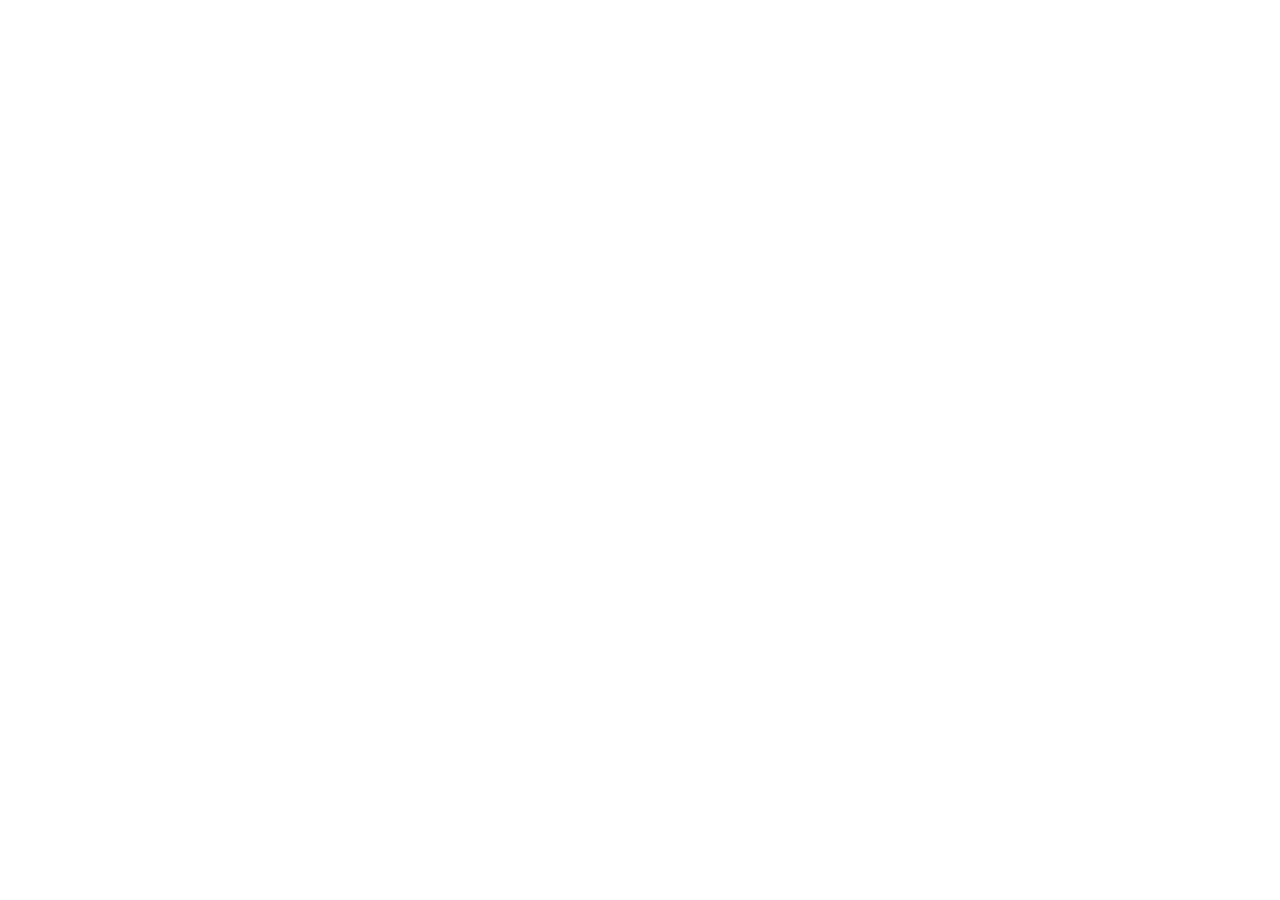
==== about.html @ 8d8a0782 "creation du depot,aborescence des fichiers et structure HTML de base" ====
<!DOCTYPE html>
<html lang="fr">
<head> 
<meta charset="UTF-8"> 
<meta name="viewport" content="width=device-width, initial-scale=1.0"> 
<title>AfriTalent — A propos</title> 
<!-- Bootstrap 5 via CDN : feuille de style --> 
<link 
href="https://cdn.jsdelivr.net/npm/bootstrap@5.3.0/dist/css/bootstrap.min.css" 
rel="stylesheet"> 
<!-- Votre feuille de style personnelle --> 
<link rel="stylesheet" href="css/style.css">
</head>
<body> 
<!-- Le contenu de la page sera ajoute ici --> 
<!-- Bootstrap 5 via CDN : script JavaScript --> 
<script 
src="https://cdn.jsdelivr.net/npm/bootstrap@5.3.0/dist/js/bootstrap.bundle.min.js"
></script> 
<!-- Votre script JavaScript --> 
<script src="js/main.js"></script>
</body>
</html>
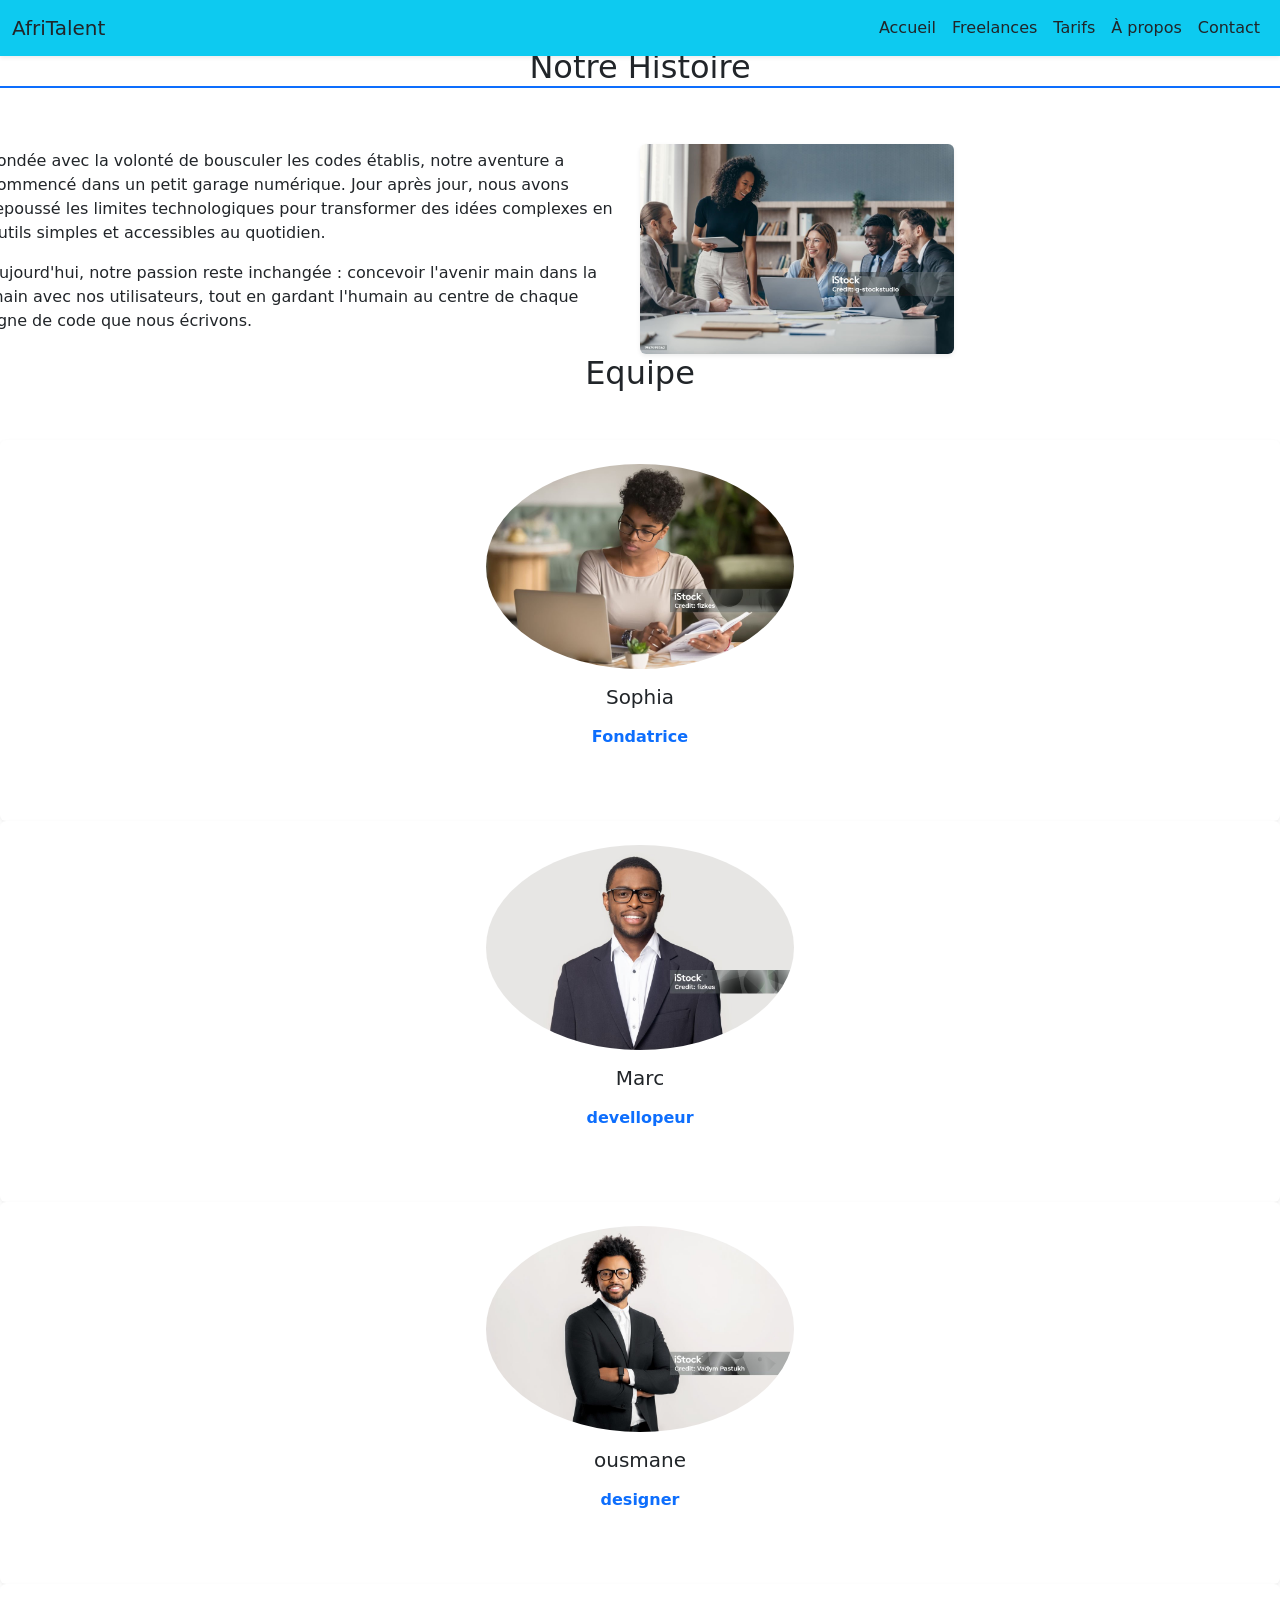
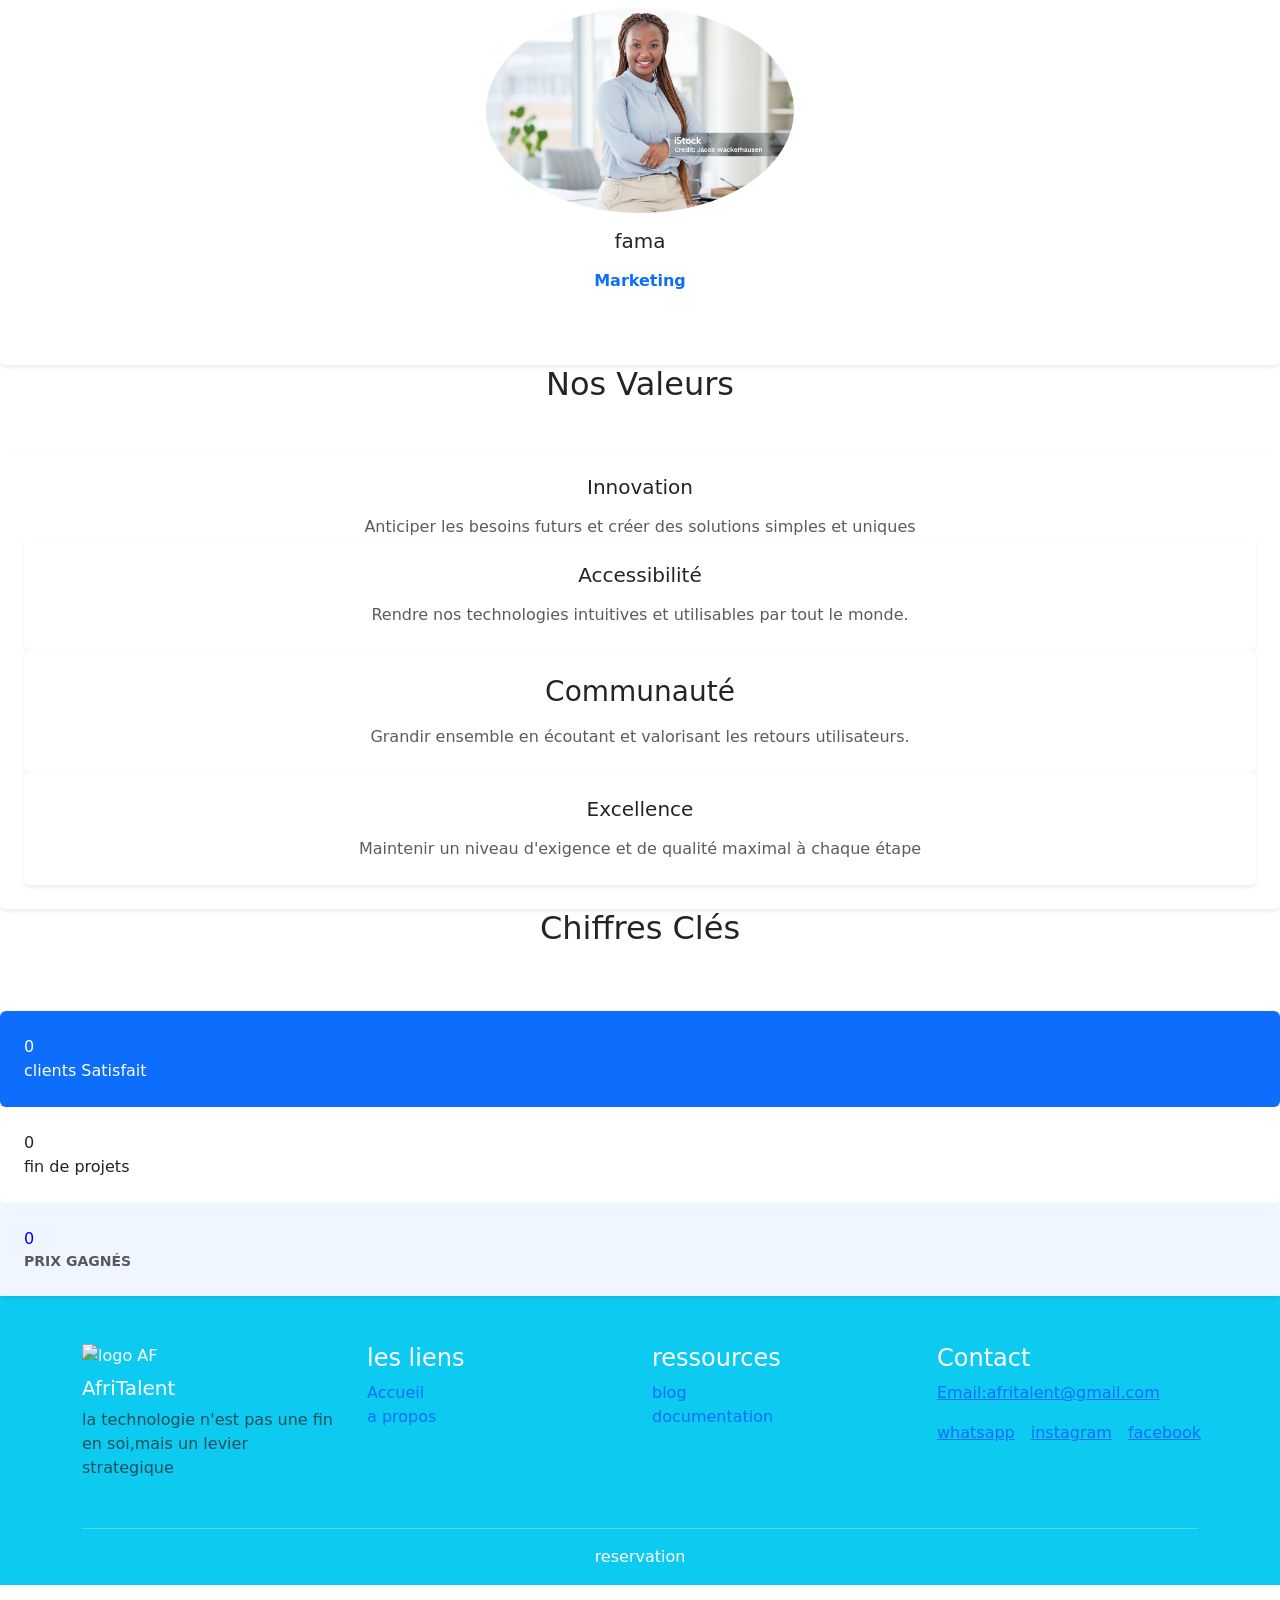
==== commit 2ddf2eff: "HTML : structure complète des 5 pages avec sections et contenu" ====
--- a/about.html
+++ b/about.html
@@ -19,5 +19,177 @@
 ></script> 
 <!-- Votre script JavaScript --> 
 <script src="js/main.js"></script>
+<link rel="stylesheet" 
+   href="https://cdn.jsdelivr.net/npm/bootstrap-icons@1.11.3/font/bootstrap-icons.min.css">
+   <link rel="stylesheet" href="https://cloudflare.com">
+
+<nav class="navbar navbar-expand-lg navbar-dark bg-info fixed-top shadow-sm">
+  <div class="container-fluid">
+    <a class="navbar-brand text-dark" href="#">AfriTalent</a>
+    <button class="navbar-toggler" type="button" data-bs-toggle="collapse" data-bs-target="#navbarText" aria-controls="navbarText" aria-expanded="false" aria-label="Toggle navigation">
+      <span class="navbar-toggler-icon"></span>
+    </button>
+    <div class="collapse navbar-collapse" id="navbarMenu">
+      <ul class="navbar-nav ms-auto mb-2 mb-lg-0">
+        <li class="nav-item">
+          <a class="nav-link text-dark" href="index.html">Accueil</a>
+        </li>
+        <li class="nav-item">
+          <a class="nav-link text-dark" href="freelances.html">Freelances</a>
+        </li>
+        <li class="nav-item">
+          <a class="nav-link text-dark" href="tarifs.html">Tarifs</a>
+        </li>
+        <li class="nav-item">
+          <a class="nav-link text-dark" href="about.html">À propos</a>
+        </li>
+        </li>
+        <li class="nav-item">
+          <a class="nav-link text-dark" href="contact.html">Contact</a>
+        </li>
+      </ul>
+    </div>
+  </div>
+</nav>
+
+
+
+<section class="Histoire pt-5 row align-items-center g-5">
+        <h2 class="section-title text-center border-primary border-bottom border-2 ms-auto">Notre Histoire</h2>
+        <div class="history-container row align-items-center g-4">
+            <div class="history-text col-md-6">
+                <p>Fondée avec la volonté de bousculer les codes établis, notre aventure a commencé dans un petit garage numérique. Jour après jour, nous avons repoussé les limites technologiques pour transformer des idées complexes en outils simples et accessibles au quotidien.</p>
+                <p>Aujourd'hui, notre passion reste inchangée : concevoir l'avenir main dans la main avec nos utilisateurs, tout en gardant l'humain au centre de chaque ligne de code que nous écrivons.</p>
+            </div >
+            <div class="col-md-6"><img class=" rounded shadow-sm w-50 " src="image/reuinion.jpg"  alt="Réunion de l'équipe"></div>
+        </div>
+    </section>
+    <section id="equipe">
+        <h2 class="titre text-center mb-5">Equipe</h2>
+        <div class="team-grid">
+            <div class="card h-100 text-center border-0 shadow-sm p-4">
+                <img src="image/sophie.jpg" class="rounded-circle mx-auto mb-3 w-25" alt="">
+                <h3 class="h5 card-title mb-3">Sophia</h3>
+                <p class="text-primary fw-bold mb-5">Fondatrice</p>
+                <div class="team-socials d-flex justify-content-center gap-3">
+                    <a href="#" aria-label="LinkedIn"><i class="fab fa-linkedin"></i></a>
+                    <a href="#" aria-label="Twitter"><i class="fab fa-twitter"></i></a>
+                </div>
+            </div>
+        </div>
+        <div class="card h-100 text-center border-0 shadow-sm p-4">
+            <div class="team-card">
+                <img src="image/marc.jpg" class="rounded-circle mx-auto mb-3 w-25" alt="">
+                <h3 class="h5 card-title mb-3">Marc</h3>
+                <p class="text-primary fw-bold mb-5">devellopeur</p>
+                <div class="team-socials">
+                    <a href="#" aria-label="LinkedIn"><i class="fab fa-linkedin"></i></a>
+                    <a href="#" aria-label="dribbble"><i class="fab fa-dribbble"></i></a>
+                </div>
+            </div>
+        </div>
+        <div class="card h-100 text-center border-0 shadow-sm p-4">
+            <div class="team-card">
+                <img src="image/ousmane.jpg" class="rounded-circle mx-auto mb-3 w-25" alt="">
+                <h3 class="h5 card-title mb-3">ousmane</h3>
+                <p class="text-primary fw-bold mb-5">designer</p>
+                <div class="team-socials">
+                    <a href="#" aria-label="LinkedIn"><i class="fab fa-linkedin"></i></a>
+                    <a href="#" aria-label="Twitter"><i class="fab fa-twitter"></i></a>
+                </div>
+            </div>
+        </div>
+        <div class="card h-100 text-center border-0 shadow-sm p-4">
+            <div class="team-card">
+                <img src="image/fama.jpg" class="rounded-circle mx-auto mb-3 w-25" alt="">
+                <h3 class="h5 card-title mb-3">fama</h3>
+                <p class="text-primary fw-bold mb-5">Marketing</p>
+                <div class="team-socials">
+                    <a href="#" aria-label="LinkedIn"><i class="fab fa-linkedin"></i></a>
+                    <a href="#" aria-label="Twitter"><i class="fab fa-twitter"></i></a>
+                </div>
+            </div>
+        </div>
+    </section>
+    <section id="valeur">
+        <h2 class="tille text-center mb-5">Nos Valeurs</h2>
+        <div class="card h-100 text-center border-0 shadow-sm p-4">
+            <div class="value-card">
+                <div class="value-icon"><i class="fas fa-lightbulb"></i></div>
+                <h3 class="h5 card-title mb-3">Innovation</h3>
+                <p class="card-text text-muted">Anticiper les besoins futurs et créer des solutions simples et uniques</p>
+            </div>
+            <div class="card h-100 text-center border-0 shadow-sm p-4">
+                <div class="value-icon"><i class="fas fa-universal-access"></i></div>
+                <h3 class="h5 card-title mb-3">Accessibilité</h3>
+                <p class="card-text text-muted">Rendre nos technologies intuitives et utilisables par tout le monde.</p>
+            </div>
+             <div class="card h-100 text-center border-0 shadow-sm p-4">
+                <div class="value-icon"><i class="fas fa-users"></i></div>
+                <h3 class="class card-title mb-3">Communauté</h3>
+                <p class="card-text text-muted">Grandir ensemble en écoutant et valorisant les retours utilisateurs.</p>
+            </div>
+            <div class="card h-100 text-center border-0 shadow-sm p-4">
+                <div class="value-icon"><i class="fas fa-star"></i></div>
+                <h3 class="h5 card-title mb-3">Excellence</h3>
+                <p class="card-text text-muted">Maintenir un niveau d'exigence et de qualité maximal à chaque étape</p>
+            </div>
+        </div>
+    </section>
+    <section id="chiffre">
+        <h2 class="text-center mb-5 position-relative pb-3 ;">Chiffres Clés</h2>
+        <div class="bento-grid">
+            <div class="bento-item large card border-0 bg-primary text-white p-4 d-flex flex-column justify-content-center shadow-sm">
+                <div class="counter-number" data-target="98">0</div>
+                <div class="counter-label">clients Satisfait</div>
+            </div>
+            <div div class="bento-item card border-0 bg-white p-4 d-flex flex-column justify-content-center shadow-sm">
+                <div class="counter-number" data-target="150">0</div>
+                <div class="counter-label">fin de projets</div>
+            </div>
+            <div class="bento-item tall card border-0 p-4 d-flex flex-column justify-content-center shadow-sm" style="background-color: #eff6ff;">
+                <div class="counter-number" data-target="10" style="color: blue;">0</div>
+                <div class="text-uppercase fw-semibold text-muted tracking-wider small">Prix Gagnés</div>
+        </div>
+    </section>
+        <footer class="bg-info text-white pt-5 pb-3 shadow-lg">
+      <div class="container">
+        <div class="row">
+          <div class="col-md-3 mb-3">
+            <img src="" alt="logo AF" class="mb-2">
+            <h5>AfriTalent</h5>
+            <p class="text-muted text-white">la technologie n'est pas une fin en soi,mais un levier strategique</p>
+          </div>
+          <div class="col-md-3 mb-3">
+            <h4>les liens</h4>
+            <ul class="list-unstyled">
+              <li><a href="" class="text-decoration-none">Accueil</a></li>
+              <li><a href="" class="text-decoration-none">a propos</a></li>
+            </ul>
+          </div>
+          <div class="col-md-3 mb-3">
+            <h4>ressources</h4>
+            <ul class="list-unstyled">
+              <li><a href="" class="text-decoration-none">blog</a></li>
+              <li><a href="" class="text-decoration-none">documentation</a></li>
+            </ul>
+          </div>
+          <div class="col-md-3 mb-3">
+            <h4>Contact</h4>
+            <p class="text-muted text-white"><a href="">Email:afritalent@gmail.com</a></p>
+            <div class="d-flex gap-3">
+              <a href=""><i class="text-white"></i>whatsapp</a>
+              <a href=""><i class="text-white"></i>instagram</a>
+              <a href=""><i class="text-white"></i>facebook</a>
+            </div>
+          </div>
+        </div>
+        <hr>
+        <div class="text-center">
+          <p class="mb-0"><span id="year"></span>reservation</p>
+        </div>
+      </div>
+    </footer>
+    </section>
 </body>
 </html>
--- a/css/style.css
+++ b/css/style.css
@@ -0,0 +1,10 @@
+/* style contact */
+.error-message {
+            font-size: 0.875em;
+            color: #dc3545;
+            display: none;
+            margin-top: 0.25rem;
+        }
+        .is-invalid ~ .error-message {
+            display: block;
+        }
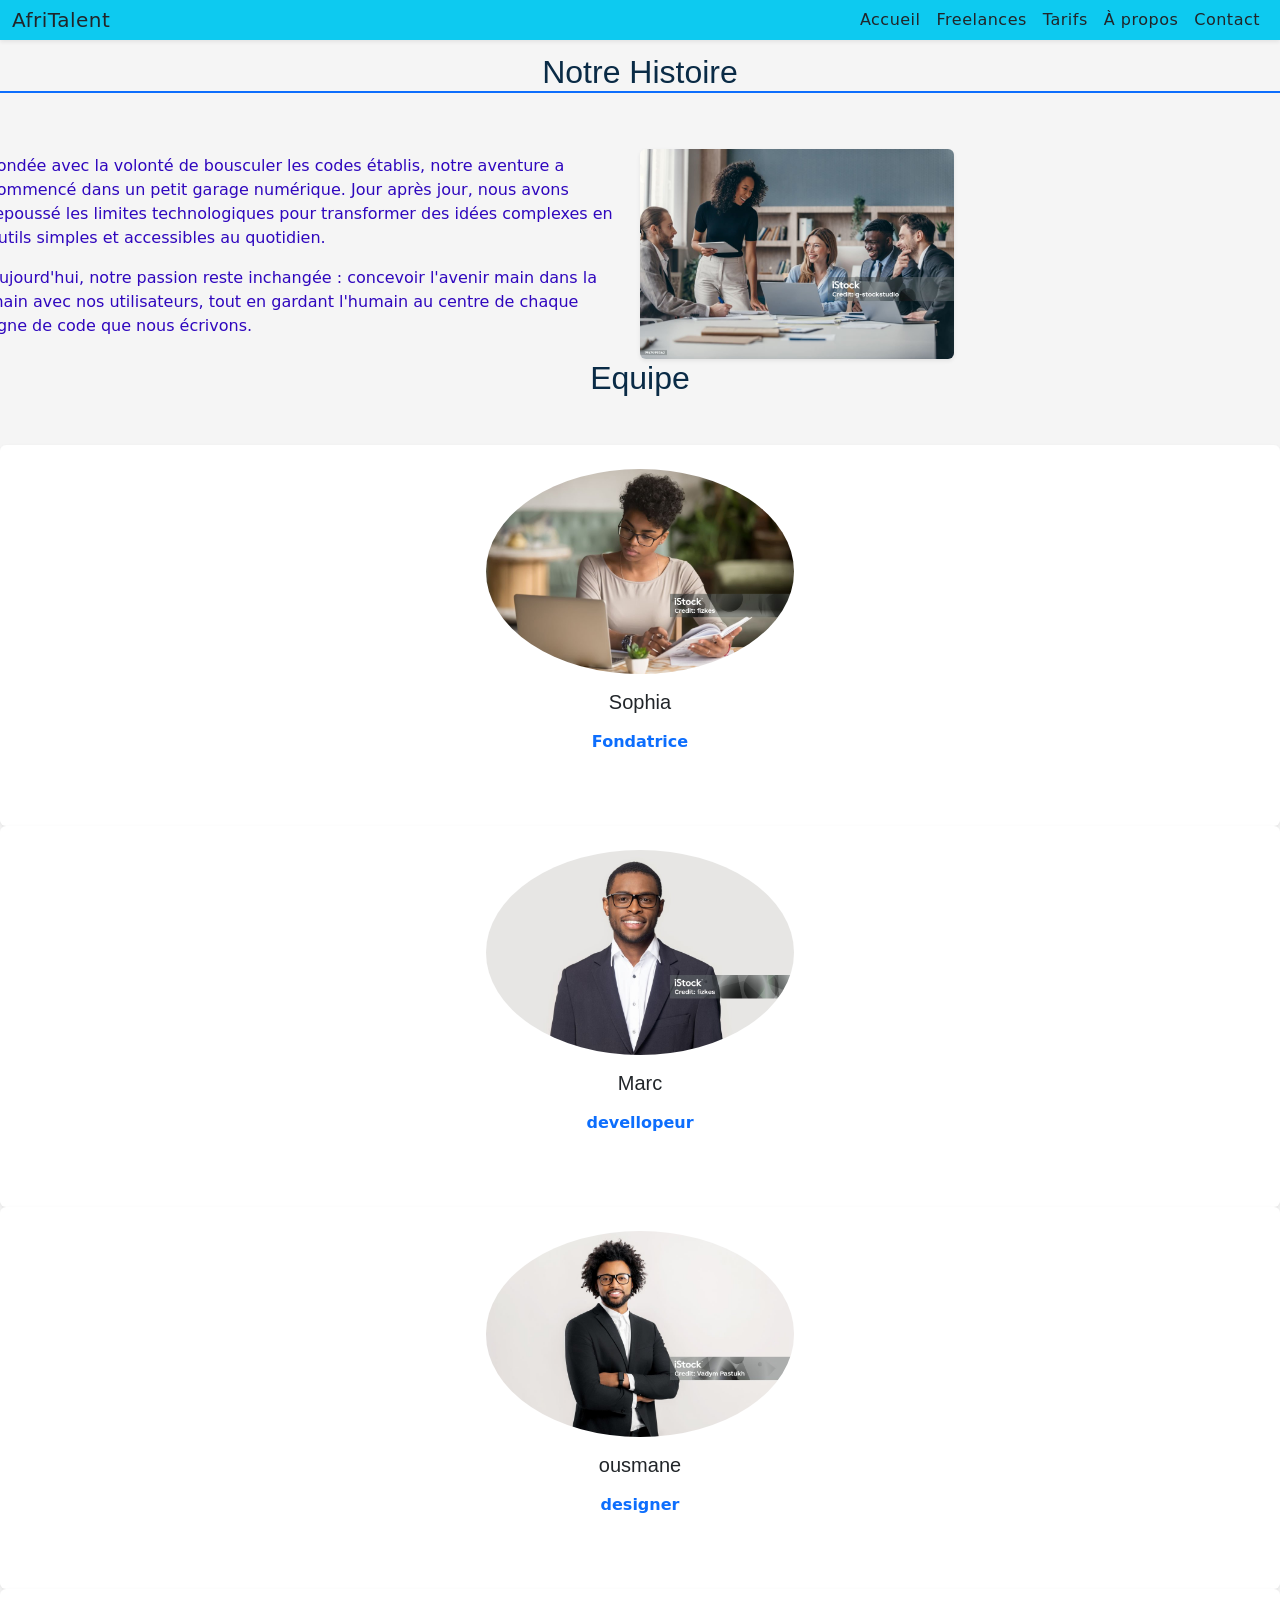
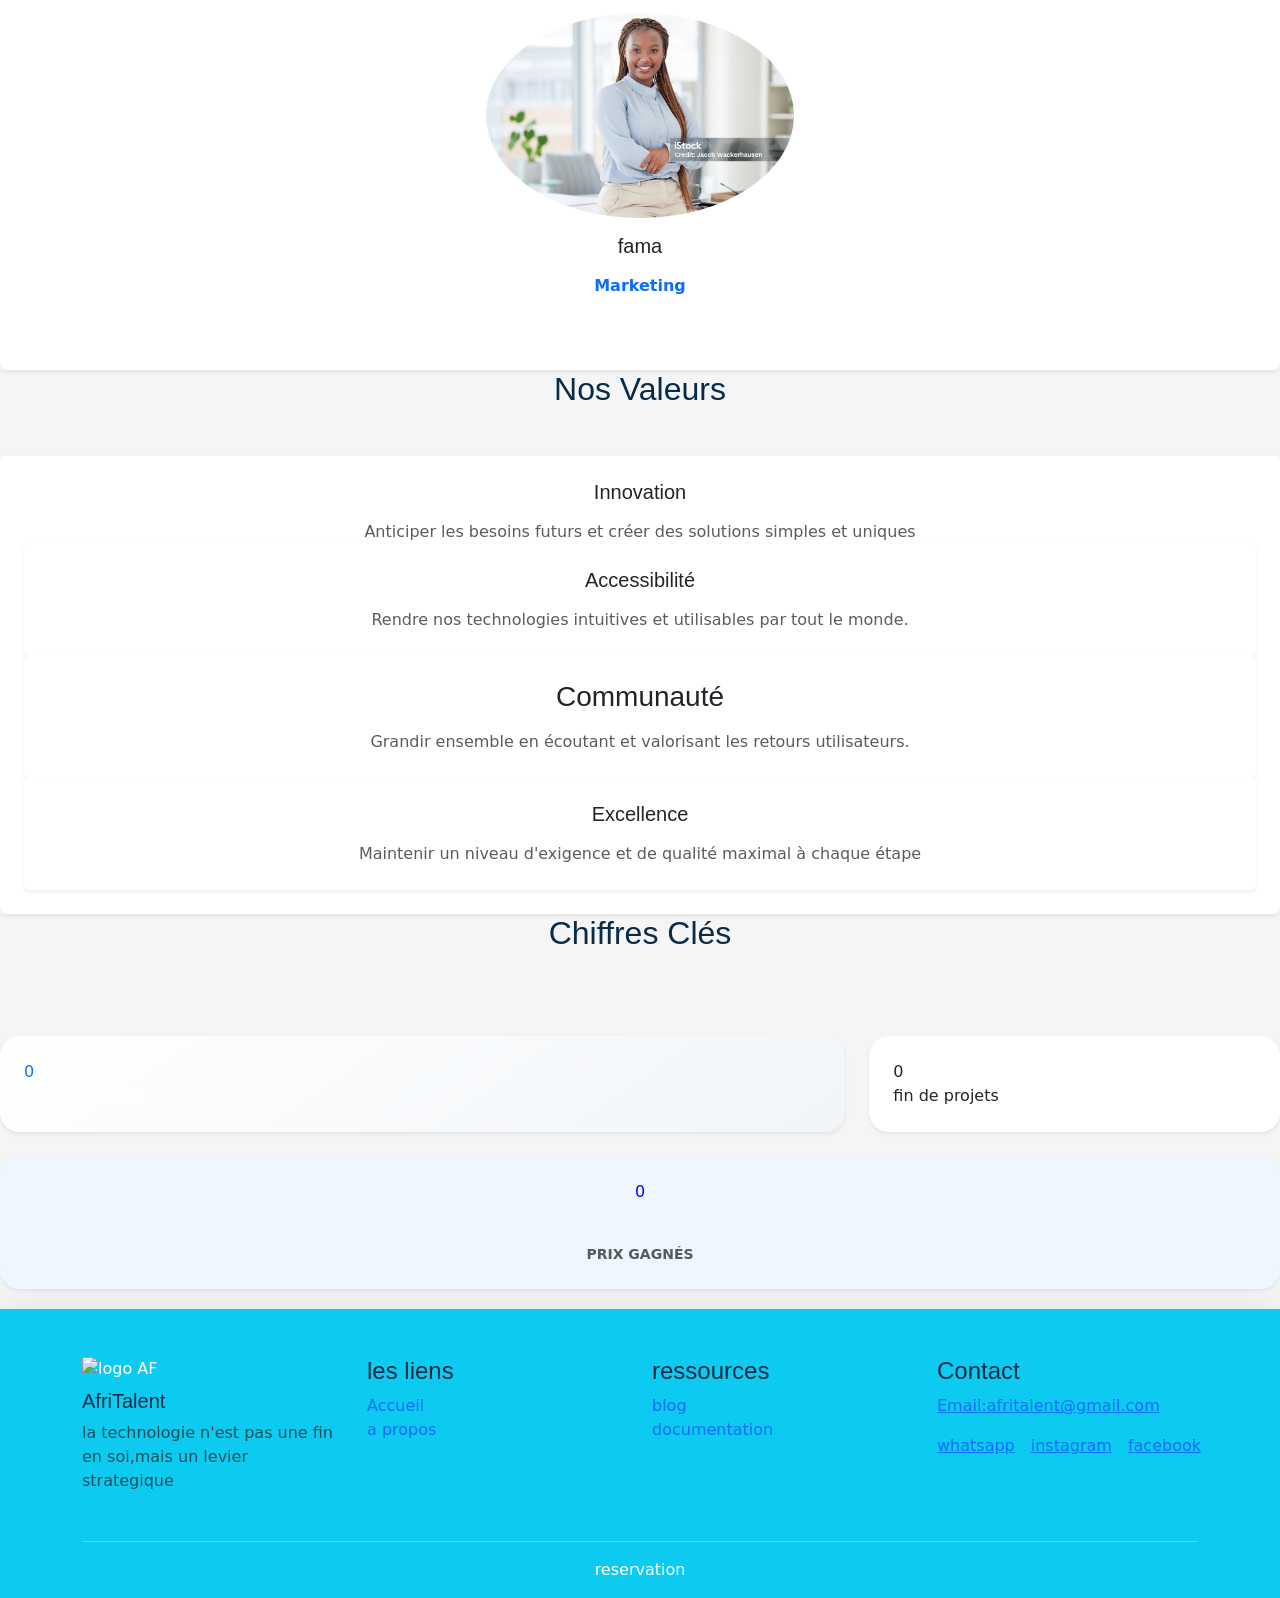
==== commit 5b211e98: "JS : dark mode avec localStorage, navbar dynamique au scroll" ====
--- a/about.html
+++ b/about.html
@@ -137,10 +137,10 @@
         </div>
     </section>
     <section id="chiffre">
-        <h2 class="text-center mb-5 position-relative pb-3 ;">Chiffres Clés</h2>
+        <h2 class="text-center mb-5 position-relative pb-3 ">Chiffres Clés</h2>
         <div class="bento-grid">
             <div class="bento-item large card border-0 bg-primary text-white p-4 d-flex flex-column justify-content-center shadow-sm">
-                <div class="counter-number" data-target="98">0</div>
+                <div class="counter-number text-primary" data-target="98">0</div>
                 <div class="counter-label">clients Satisfait</div>
             </div>
             <div div class="bento-item card border-0 bg-white p-4 d-flex flex-column justify-content-center shadow-sm">
--- a/css/style.css
+++ b/css/style.css
@@ -1,10 +1,298 @@
-/* style contact */
-.error-message {
-            font-size: 0.875em;
-            color: #dc3545;
-            display: none;
-            margin-top: 0.25rem;
+
+*{
+    box-sizing: border-box;
+    padding: 0;
+    margin: 0;
+    
+}
+html,body {
+    height: 100;
+    background-color: whitesmoke;
+    font-family: 'Courier New', Courier, monospace;
+    color: rgb(47, 7, 190);
+    overflow-x: hidden;
+    
+}
+h1,h2,h3,h4,h5,h6{
+    font-family: 'Gill Sans', 'Gill Sans MT', Calibri, 'Trebuchet MS', sans-serif;
+    color: rgb(10, 43, 70);
+}
+.navbar{
+    background-color: white;
+    padding: 0;
+    transition: all 0.3s ease;
+letter-spacing: 0.5px;
+}
+:root{
+    --brand-primary: #0ea5e9;
+    --brand-secondary: #0f172a;
+    --brand-light: #f8fafc;
+    --brand-success: #10b981;
+    --brand-danger: #ef4444;
+    --font-headings: 'Poppins', sans-serif;
+    --font-body: 'Inter', sans-serif;
+    --space-sm:0.5rem;
+    --space-md:1rem;
+    --space-lg:2rem;
+    --border-radius: 8px;
+    --transition-smooth: all 0.3s ease-in-out ;
+    
+}
+html{
+    scroll-behavior: smooth;
+}
+@media (max-width: 768px) {
+            .navbar-menu {
+                gap: var(--space-md);
+            }
         }
-        .is-invalid ~ .error-message {
-            display: block;
-        }+body{
+    padding-top: 5px;
+    font-family: system-ui, -apple-system, sans-serif;
+    color: #21259;
+    ovrerflow-x: hidden;
+}
+h1,h2,h3{
+    font font-weight: 300;
+    letter-spacing: =0.1em
+}
+.bi-star-fill{
+    color: #ffc107;
+}
+.hero{
+    padding: 80px 0;
+    
+}
+
+.hero {
+  background: linear-gradient(135deg, #ffffff 60%, #1b1e20 100%);
+  overflow: hidden;
+  padding: 100px 0; 
+}
+
+.hero-title {
+  font-size: clamp(2.8rem, 6.5vw, 5rem); 
+  font-weight: 900;
+  line-height: 1.05;
+  letter-spacing: -0.03em;
+  margin-bottom: 25px;
+  background: linear-gradient(45deg, #0f172a, #0dcaf0);
+  -webkit-background-clip: text;
+  -webkit-text-fill-color: transparent;
+}
+.hero-subtitle {
+  font-size: clamp(1.3rem, 2.5vw, 1.8rem);
+  font-weight: 500;
+  color: #475569; 
+  line-height: 1.6;
+  margin-bottom: 35px;
+}
+
+.hero-buttons .btn {
+  padding: 15px 35px ;
+  font-size: 1.15rem ;
+  border-radius: 12px;
+}
+
+@media (min-width: 992px) {
+  .hero-container {
+    display: flex;
+    align-items: center;
+    justify-content: space-between;
+    gap: 60px;
+    text-align: left;
+  }
+
+  .hero-content {
+    flex: 1.1; 
+  }
+
+  .hero-image-container {
+    flex: 0.9;
+    display: flex;
+    justify-content: flex-end;
+  }
+
+  .hero-img {
+    border-radius: 32px;
+    box-shadow: 0 25px 50px rgba(0, 0, 0, 0.15);
+    transform: rotate(3deg) translateY(-10px);
+    transition: transform 0.4s cubic-bezier(0.165, 0.84, 0.44, 1);
+    width: 100% ; 
+    max-height: 600px; 
+    object-fit: cover;
+  }
+
+  .hero-img:hover {
+    transform: rotate(0deg) scale(1.04); 
+  }
+}
+@media (max-width: 991px) {
+  .hero-container {
+    text-align: center;
+  }
+  .hero-buttons {
+    justify-content: center;
+    flex-direction: column; 
+  }
+  .hero-img {
+    margin-top: 50px;
+    border-radius: 20px;
+    box-shadow: 0 15px 30px rgba(0, 0, 0, 0.1);
+    width: 100%; 
+  }
+}
+
+.hero h1{
+    font-size: larger;
+    background: #87a1dc;
+}
+.bento-grid{
+    display: grid;
+    grid-template-columns: 1fr;
+    gap: 24px;
+    padding: 20px 0;
+}
+.bento-item {;
+  border-radius: 20px;
+  padding: 40px 30px;
+  display: flex;
+  flex-column: column;
+  justify-content: space-between;
+  transition: transform 0.3s ease, box-shadow 0.3s ease;
+}
+.bento-item:hover {
+  transform: translateY(-5px);
+  box-shadow: 0 20px 40px rgba(0, 0, 0, 0.05);
+}
+@media (min-width: 768px) {
+  .bento-grid {
+    grid-template-columns: repeat(3, 1fr);
+    grid-template-rows: auto;
+  }
+  
+  
+  .bento-item:nth-child(1) {
+    grid-column: span 2; 
+    background: linear-gradient(145deg, #ffffff, #f1f5f9);
+  }
+  
+  .bento-item:nth-child(2) {
+    background-color: #ffffff;
+    grid-column: span 1;
+  }
+  
+  .bento-item:nth-child(3) {
+    background-color: white;
+    grid-column: span 3; 
+    display: flex;
+    flex-direction: row; 
+    align-items: center;
+    text-align: left;
+    gap: 40px;
+  }
+  
+  .bento-item:nth-child(3) .bento-text-block {
+    flex: 2;
+  }
+  
+  .bento-item:nth-child(3) .bento-img-block {
+    flex: 1;
+  }
+}
+.service-card {
+  transition: transform 0.4s (0.165, 0.84, 0.44, 1), 
+              box-shadow 0.4s r(0.165, 0.84, 0.44, 1), 
+              border-color 0.3s ease;
+  border: 1px solid rgba(0, 0, 0, 0.08) ;
+  border-radius: 50px ;
+  overflow: hidden;
+}
+.service-card:hover {
+  transform: translateY(-8px) scale(1.02); 
+  box-shadow: 0 20px 40px rgba(13, 202, 240, 0.15) 
+  border-color: #0dcaf0; 
+}
+.row .col .service-card {
+  transition: transform 0.4s cubic-bezier(0.165, 0.84, 0.44, 1), 
+              box-shadow 0.4s cubic-bezier(0.165, 0.84, 0.44, 1), 
+              border-color 0.3s ease !important;
+  cursor: pointer;
+}
+.row .col .service-card:hover {
+  transform: translateY(-8px) scale(1.02) 
+  box-shadow: 0 20px 30px rgba(13, 202, 240, 0.25) 
+  border-color: #0dcaf0 
+}
+.row-cols-3{
+  display: grid;
+  grid-template-columns: auto minmax(300px, 1fr);v gap: 20px;
+} 
+.row-cols-3 .col{
+  width: 100%;
+  max-width: 100%;
+  flex: none;
+}  
+.bento-grid{
+  display: grid;
+  grid-template-columns: auto minmax(320px, 1fr); gap: 20px;
+  media (min-width: 992px){
+    .bento-item:nth-child(1){
+      grid-column: span 2;
+    }
+    .bento-item:nth-child(3){
+      grid-column: span 3;
+    }
+  }
+}
+@media (max-width: 767px) {
+  .col-12 {
+    flex: 0 0 100% ;
+    max-width: 100% ;
+    margin-bottom: 15px;
+  }
+  .titre {
+    font-size: 1.8rem ;
+    line-height: 1.2 ;
+  }
+  .navbar-collapse {
+    background-color: #0dcaf0;
+    padding: 15px;
+    border-radius: 8px;
+    margin-top: 10px;
+  }
+}
+@media (min-width: 768px) and (max-width: 1199px) {
+  .col-md-6 {
+    flex: 0 0 50% ;
+    max-width: 50% ;
+  }
+  .bento-grid {
+    display: grid ;
+    grid-template-columns: repeat(2, 1fr) ;
+    gap: 20px;
+  }
+  .bento-item:nth-child(3) {
+    grid-column: span 2 ;
+  }
+}
+@media (min-width: 1200px) {
+  .col-lg-4 {
+    flex: 0 0 33.333333% ;
+    max-width: 33.333333% ;
+  }
+  .hero-container {
+    display: flex ;
+    align-items: center ;
+    justify-content: space-between ;
+    text-align: left ;
+  }
+  .bento-grid {
+    display: grid ;
+    grid-template-columns: repeat(3, 1fr) ;
+    gap: 24px;
+  }
+  .bento-item:nth-child(1) { grid-column: span 2; }
+  .bento-item:nth-child(3) { grid-column: span 3; }
+}
+
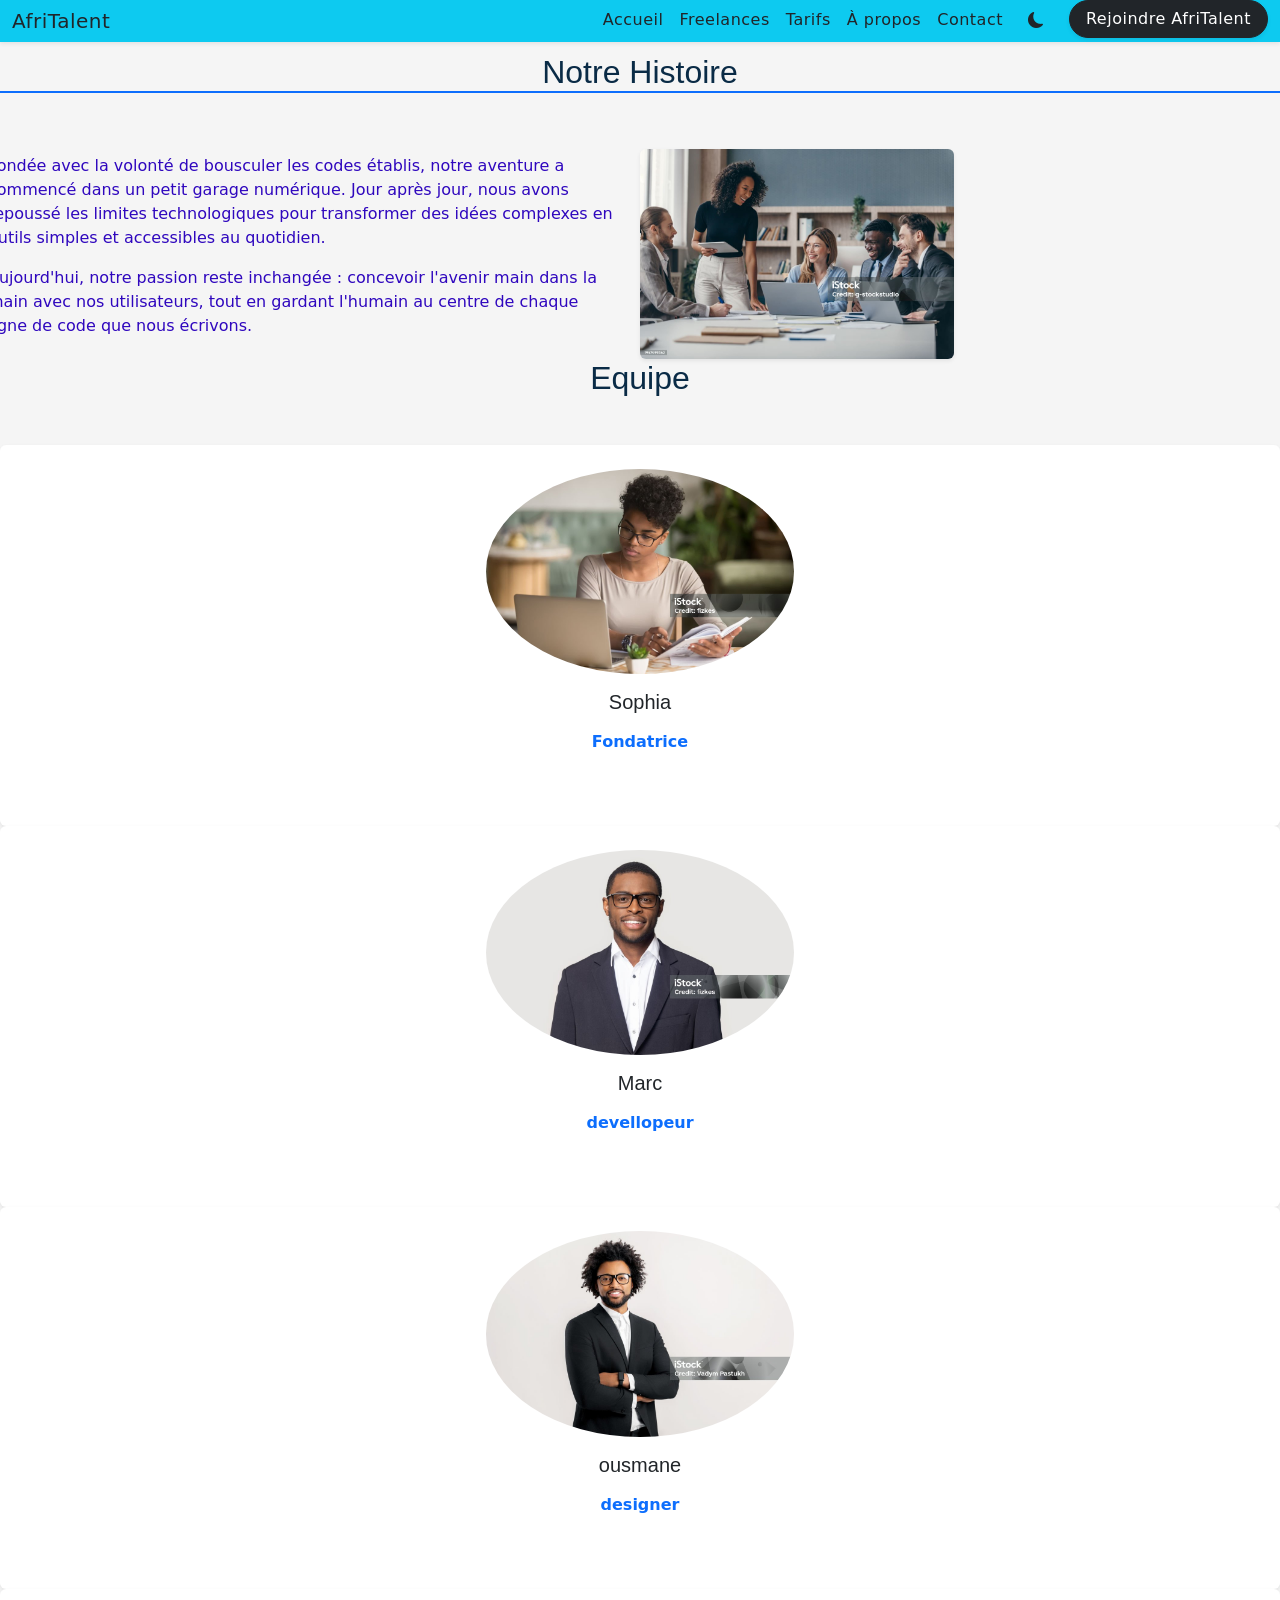
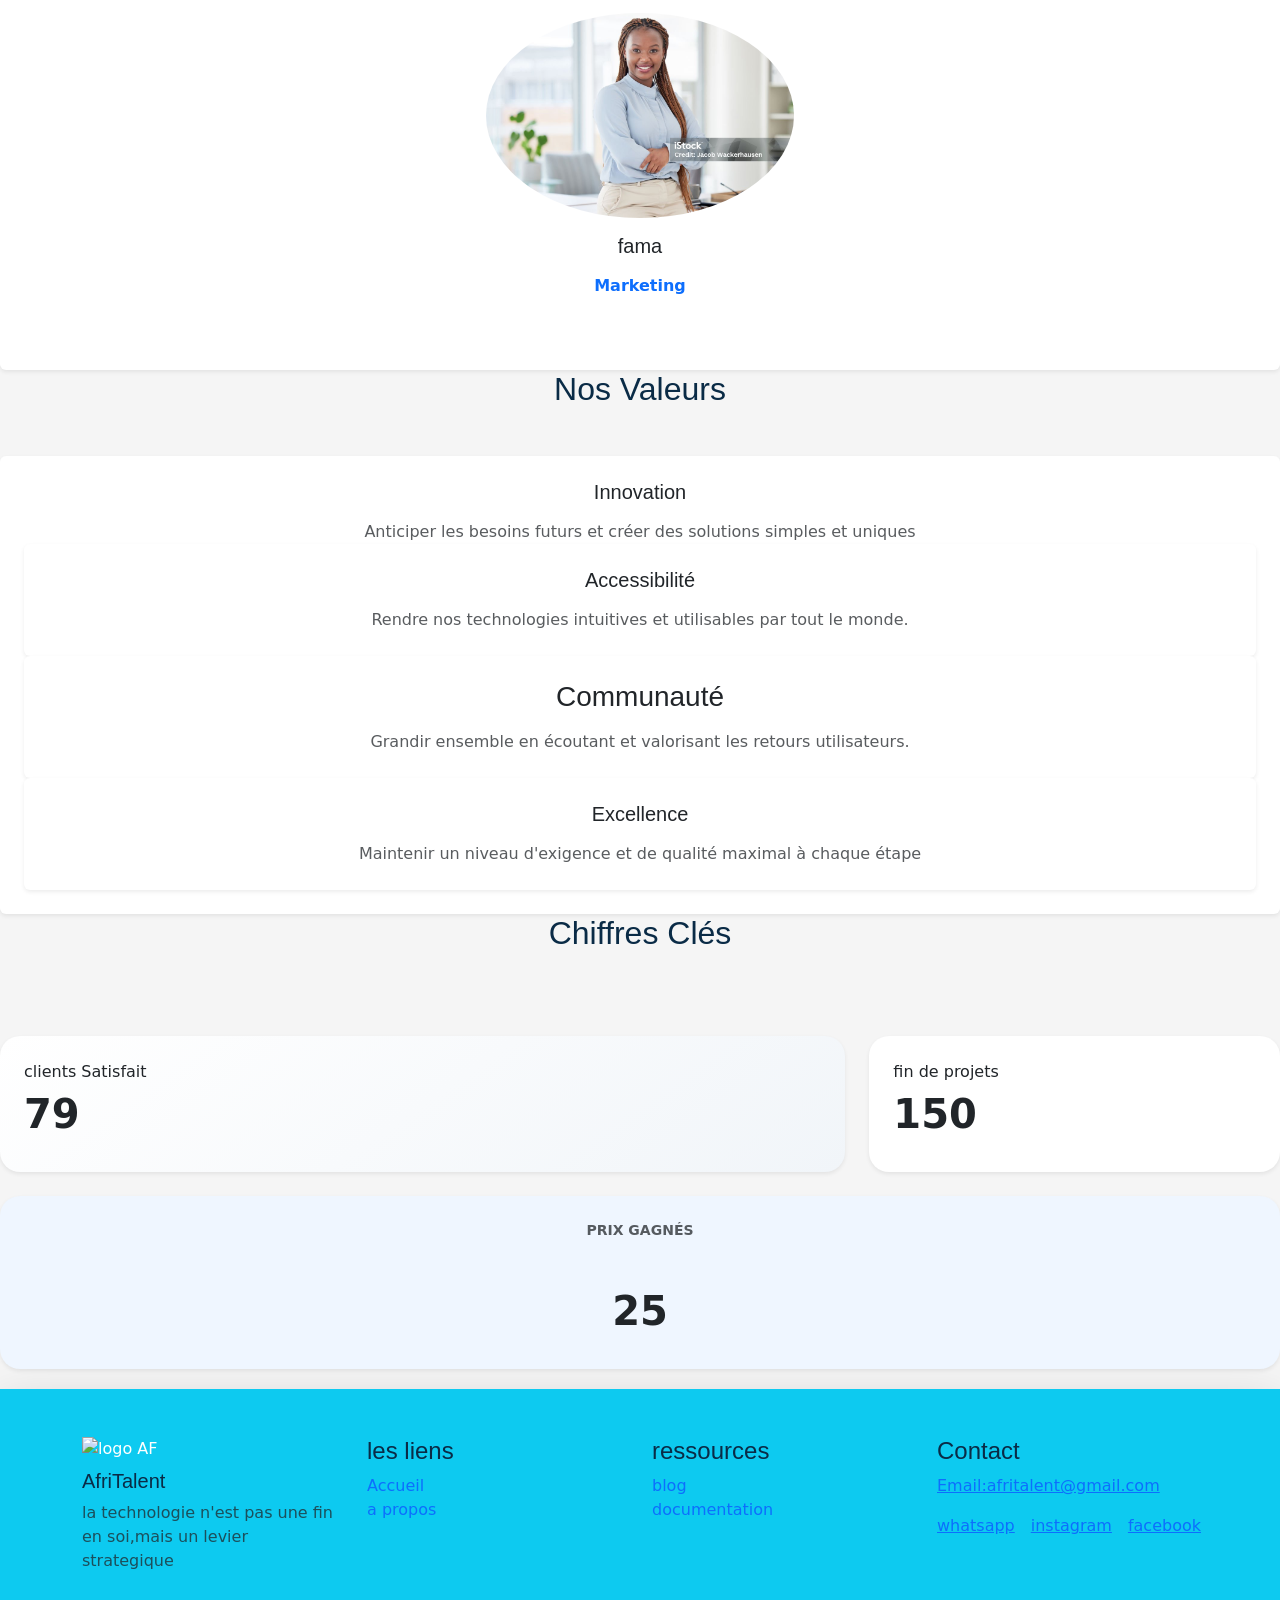
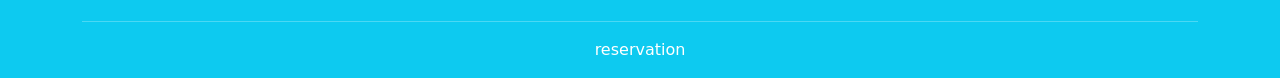
==== commit 95163353: "JS : compteurs animés au scroll et animations fade-in des sections" ====
--- a/about.html
+++ b/about.html
@@ -47,6 +47,15 @@
         <li class="nav-item">
           <a class="nav-link text-dark" href="contact.html">Contact</a>
         </li>
+        <li class="nav-item mx-2">
+            <button class="btn btn-link text-dark p-2 text-decoration-none" id="themeToggle" aria-label="Changer de thème">
+              <i class="bi bi-moon-fill" id="themeIcon"></i>
+          </button>
+        </li>
+
+        <li class="nav-item ms-lg-2">
+          <a class="btn btn-dark rounded-pill shadow-sm px-3" href="#rejoindre">Rejoindre AfriTalent</a>
+        </li>
       </ul>
     </div>
   </div>
@@ -64,7 +73,7 @@
             <div class="col-md-6"><img class=" rounded shadow-sm w-50 " src="image/reuinion.jpg"  alt="Réunion de l'équipe"></div>
         </div>
     </section>
-    <section id="equipe">
+    <section id="equipe fade-in-section">
         <h2 class="titre text-center mb-5">Equipe</h2>
         <div class="team-grid">
             <div class="card h-100 text-center border-0 shadow-sm p-4">
@@ -138,18 +147,20 @@
     </section>
     <section id="chiffre">
         <h2 class="text-center mb-5 position-relative pb-3 ">Chiffres Clés</h2>
+        
         <div class="bento-grid">
-            <div class="bento-item large card border-0 bg-primary text-white p-4 d-flex flex-column justify-content-center shadow-sm">
-                <div class="counter-number text-primary" data-target="98">0</div>
-                <div class="counter-label">clients Satisfait</div>
-            </div>
-            <div div class="bento-item card border-0 bg-white p-4 d-flex flex-column justify-content-center shadow-sm">
-                <div class="counter-number" data-target="150">0</div>
-                <div class="counter-label">fin de projets</div>
+            <div class="bento-item card border-0 bg-white p-4 d-flex flex-column justify-content-center shadow-sm">
+              <div class="counter-label">clients Satisfait</div>
+              <p class="fs-1 fw-bold mb-1 stat-counter" data-target="98">0</p>
+            </div>
+            <div class="bento-item card border-0 bg-white p-4 d-flex flex-column justify-content-center shadow-sm">
+              <div class="counter-label">fin de projets</div>
+              <p class="fs-1 fw-bold mb-1 stat-counter" data-target="150">0</p>
             </div>
             <div class="bento-item tall card border-0 p-4 d-flex flex-column justify-content-center shadow-sm" style="background-color: #eff6ff;">
-                <div class="counter-number" data-target="10" style="color: blue;">0</div>
-                <div class="text-uppercase fw-semibold text-muted tracking-wider small">Prix Gagnés</div>
+              <div class="text-uppercase fw-semibold text-muted tracking-wider small">Prix Gagnés</div>
+              <p class="fs-1 fw-bold mb-1 stat-counter" data-target="25">0</p>
+            </div>
         </div>
     </section>
         <footer class="bg-info text-white pt-5 pb-3 shadow-lg">
@@ -191,5 +202,8 @@
       </div>
     </footer>
     </section>
+    <button type="button" class="btn btn-info text-dark rounded-circle shadow position-fixed bottom-0 end-0 m-4 d-none" id="btnBackToTop" style="z-index: 1030; width: 50px; height: 50px;">
+      <i class="bi bi-arrow-up-short fs-4"></i>
+    </button>
 </body>
 </html>
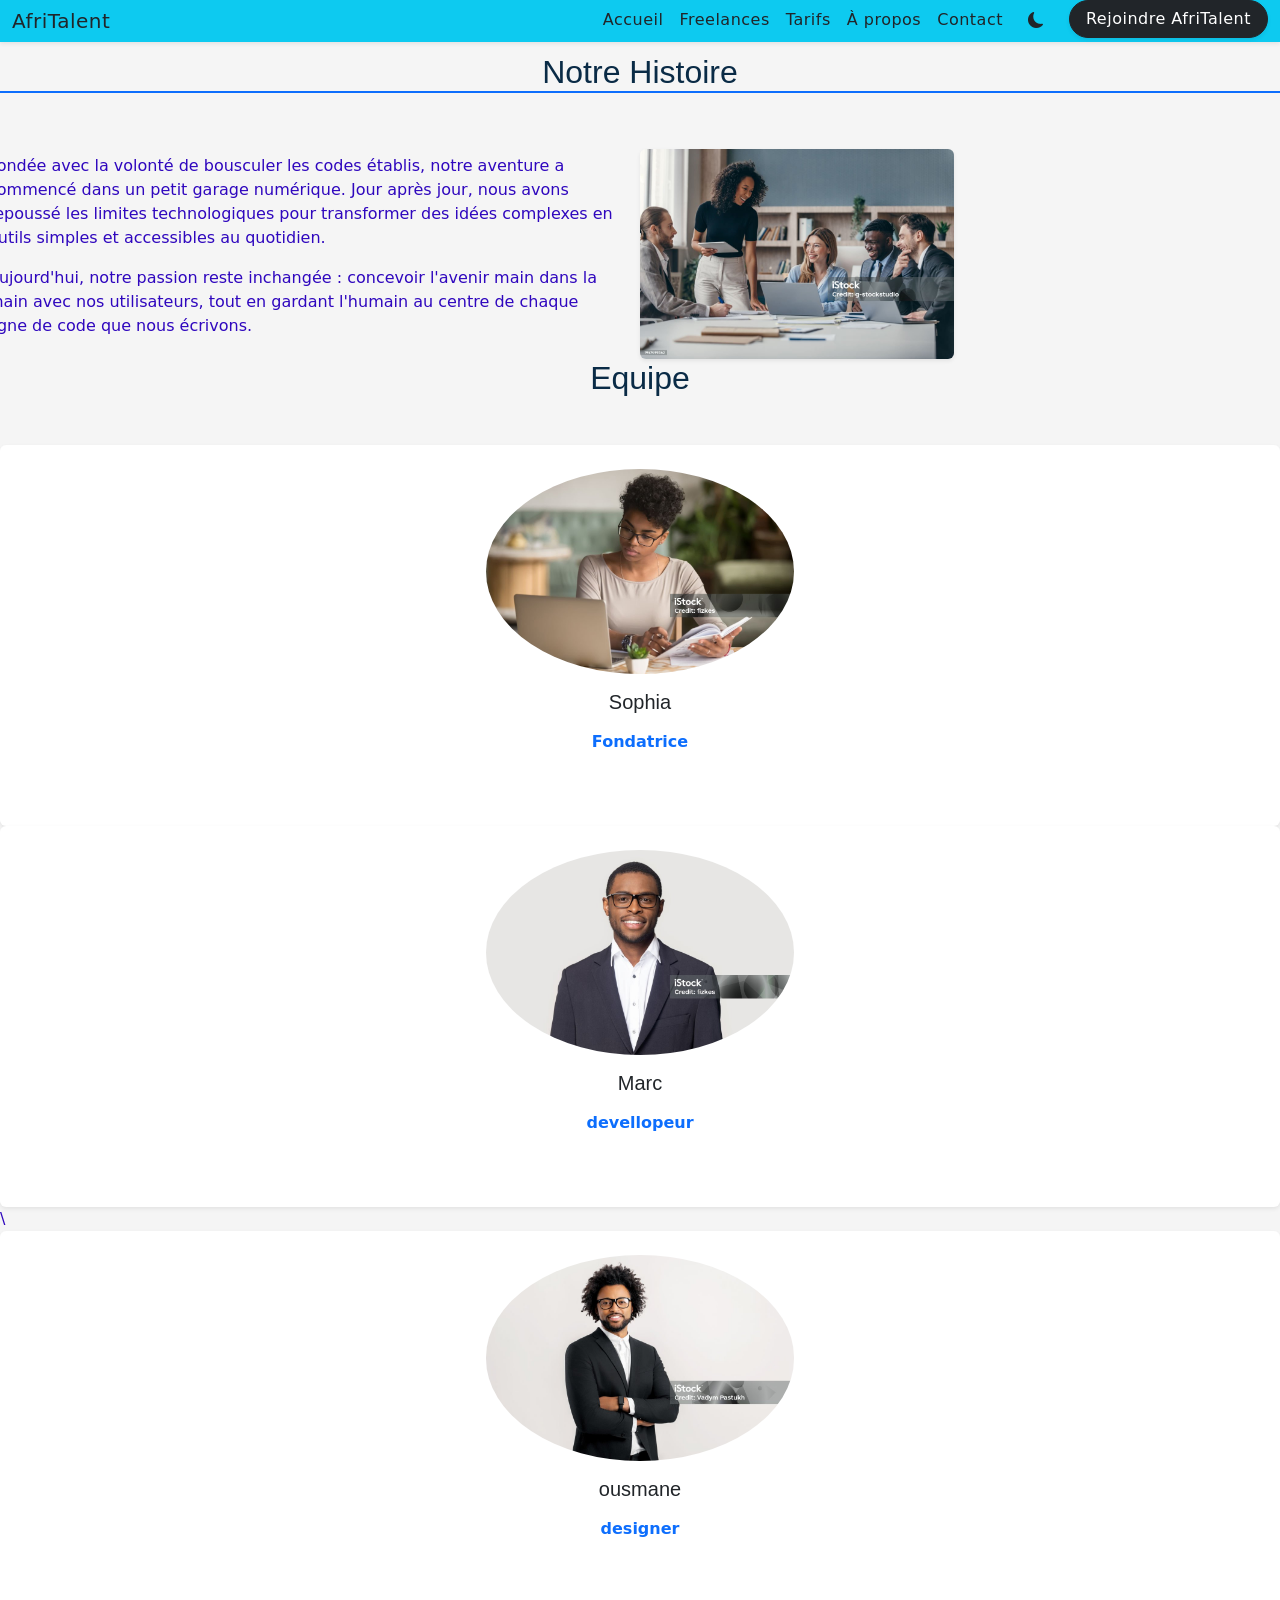
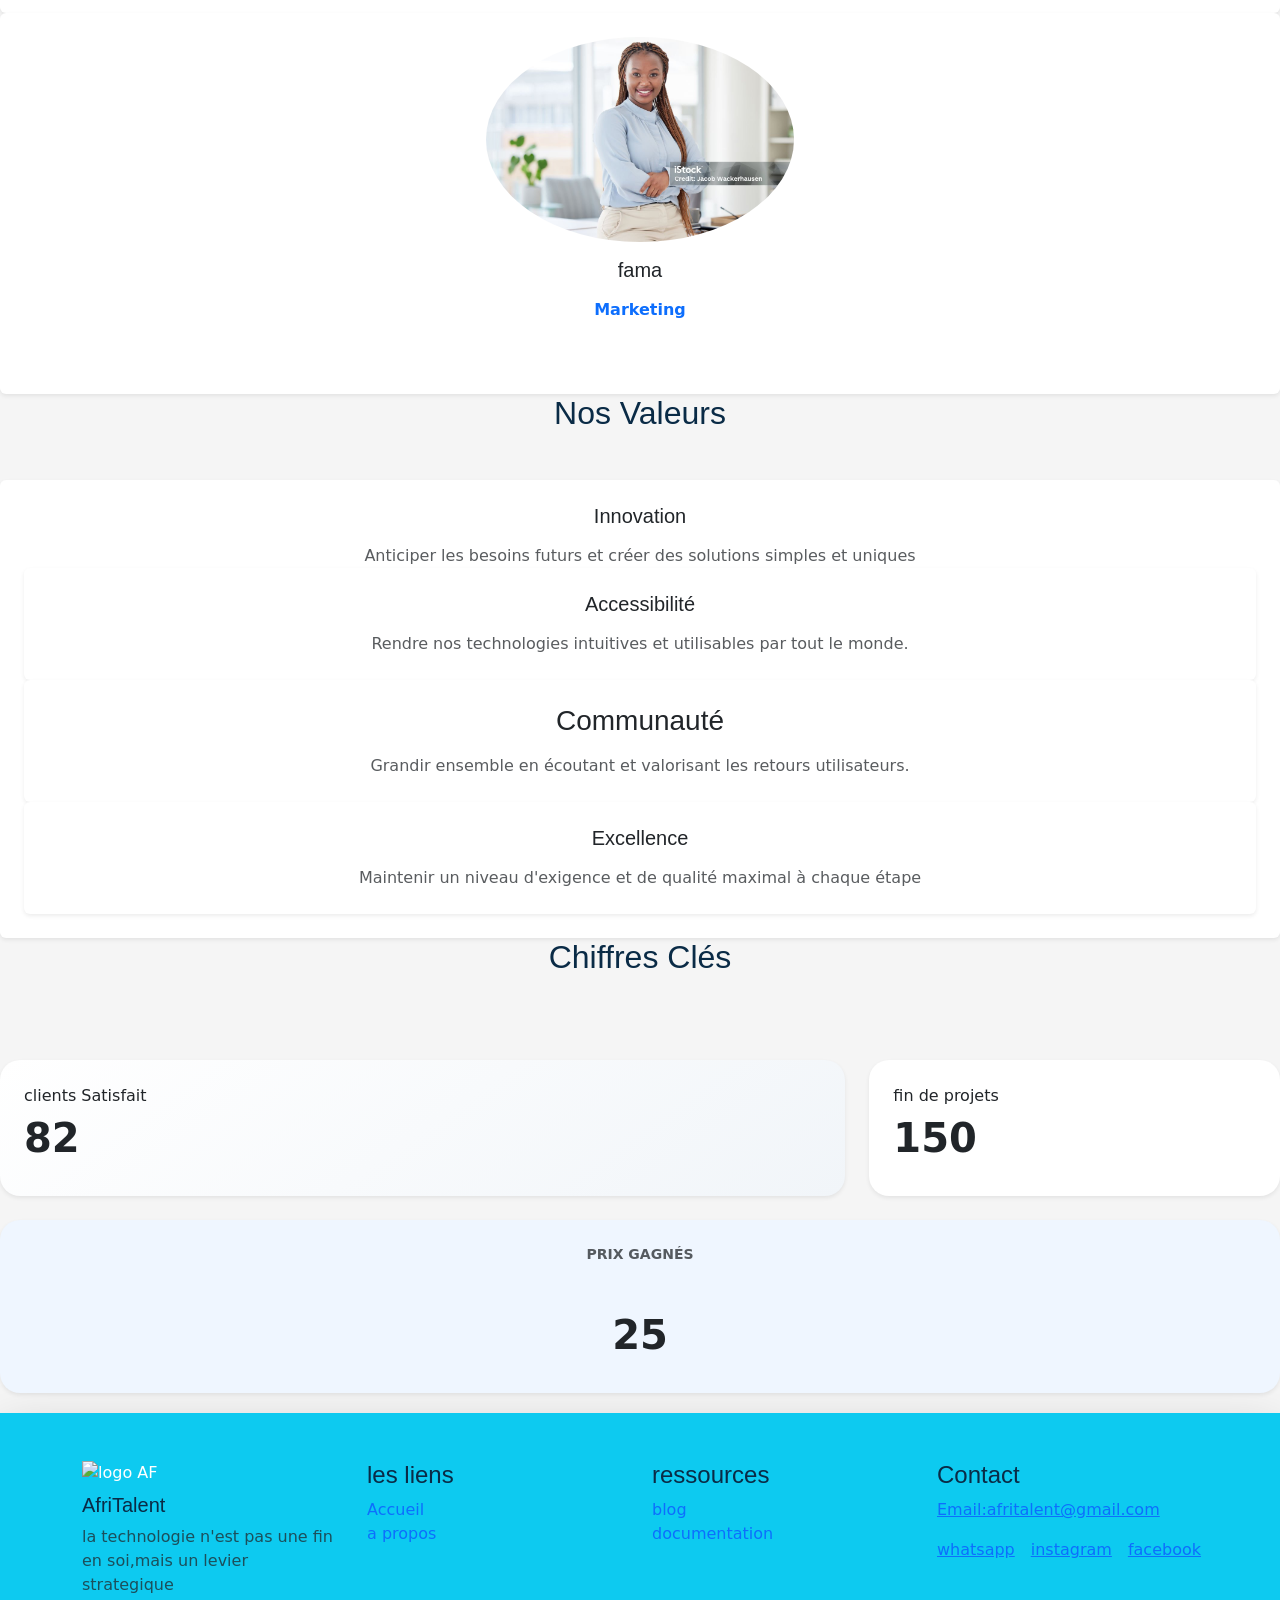
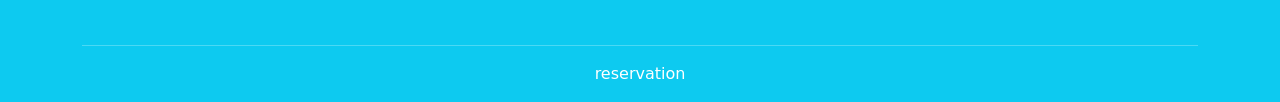
==== commit b63ac01e: "Déploiement : GitHub Pages activé, README finalisé et présentation PowerPoint" ====
--- a/about.html
+++ b/about.html
@@ -22,13 +22,15 @@
 <link rel="stylesheet" 
    href="https://cdn.jsdelivr.net/npm/bootstrap-icons@1.11.3/font/bootstrap-icons.min.css">
    <link rel="stylesheet" href="https://cloudflare.com">
-
+<!-- Navbar fixe en haut (fixed-top) avec un fond bleu ciel (bg-info) et une ombre légère (shadow-sm) -->
 <nav class="navbar navbar-expand-lg navbar-dark bg-info fixed-top shadow-sm">
   <div class="container-fluid">
     <a class="navbar-brand text-dark" href="#">AfriTalent</a>
+    <!-- Bouton Menu Hamburger : Visible uniquement sur les écrans mobiles -->
     <button class="navbar-toggler" type="button" data-bs-toggle="collapse" data-bs-target="#navbarText" aria-controls="navbarText" aria-expanded="false" aria-label="Toggle navigation">
       <span class="navbar-toggler-icon"></span>
     </button>
+     <!-- Conteneur des liens de navigation (se replie sur mobile grâce à la classe collapse) -->
     <div class="collapse navbar-collapse" id="navbarMenu">
       <ul class="navbar-nav ms-auto mb-2 mb-lg-0">
         <li class="nav-item">
@@ -47,12 +49,13 @@
         <li class="nav-item">
           <a class="nav-link text-dark" href="contact.html">Contact</a>
         </li>
+        <!-- Interrupteur Thème : Bouton lune utilisé par le script JS pour basculer en Dark Mode -->
         <li class="nav-item mx-2">
             <button class="btn btn-link text-dark p-2 text-decoration-none" id="themeToggle" aria-label="Changer de thème">
               <i class="bi bi-moon-fill" id="themeIcon"></i>
           </button>
         </li>
-
+        <!-- Bouton d'appel à l'action principal -->
         <li class="nav-item ms-lg-2">
           <a class="btn btn-dark rounded-pill shadow-sm px-3" href="#rejoindre">Rejoindre AfriTalent</a>
         </li>
@@ -62,20 +65,26 @@
 </nav>
 
 
-
+<!-- CONTENU PRINCIPAL DE LA PAGE  -->
+ <!-- Structure en 2 colonnes (Texte à gauche / Image à droite) qui se superposent sur mobile -->
 <section class="Histoire pt-5 row align-items-center g-5">
         <h2 class="section-title text-center border-primary border-bottom border-2 ms-auto">Notre Histoire</h2>
         <div class="history-container row align-items-center g-4">
+             <!-- Colonne de gauche : Blocs de textes descriptifs -->
             <div class="history-text col-md-6">
                 <p>Fondée avec la volonté de bousculer les codes établis, notre aventure a commencé dans un petit garage numérique. Jour après jour, nous avons repoussé les limites technologiques pour transformer des idées complexes en outils simples et accessibles au quotidien.</p>
                 <p>Aujourd'hui, notre passion reste inchangée : concevoir l'avenir main dans la main avec nos utilisateurs, tout en gardant l'humain au centre de chaque ligne de code que nous écrivons.</p>
             </div >
+            <!-- Colonne de droite : Illustration ou photo d'équipe -->
             <div class="col-md-6"><img class=" rounded shadow-sm w-50 " src="image/reuinion.jpg"  alt="Réunion de l'équipe"></div>
         </div>
     </section>
+    <!-- SOUS-SECTION : L'ÉQUIPE -->
+      <!-- Grille adaptative de 4 cartes présentant les membres fondateurs de la plateforme -->
     <section id="equipe fade-in-section">
         <h2 class="titre text-center mb-5">Equipe</h2>
         <div class="team-grid">
+           <!-- Carte Membre 1 : Sophia -->
             <div class="card h-100 text-center border-0 shadow-sm p-4">
                 <img src="image/sophie.jpg" class="rounded-circle mx-auto mb-3 w-25" alt="">
                 <h3 class="h5 card-title mb-3">Sophia</h3>
@@ -86,6 +95,7 @@
                 </div>
             </div>
         </div>
+        <!-- Carte Membre 2 : Marc -->
         <div class="card h-100 text-center border-0 shadow-sm p-4">
             <div class="team-card">
                 <img src="image/marc.jpg" class="rounded-circle mx-auto mb-3 w-25" alt="">
@@ -96,7 +106,8 @@
                     <a href="#" aria-label="dribbble"><i class="fab fa-dribbble"></i></a>
                 </div>
             </div>
-        </div>
+        </div>\
+        <!-- Carte Membre 3 : Ousmane -->
         <div class="card h-100 text-center border-0 shadow-sm p-4">
             <div class="team-card">
                 <img src="image/ousmane.jpg" class="rounded-circle mx-auto mb-3 w-25" alt="">
@@ -108,6 +119,7 @@
                 </div>
             </div>
         </div>
+        <!-- Carte Membre 4 : Fama -->
         <div class="card h-100 text-center border-0 shadow-sm p-4">
             <div class="team-card">
                 <img src="image/fama.jpg" class="rounded-circle mx-auto mb-3 w-25" alt="">
@@ -120,24 +132,29 @@
             </div>
         </div>
     </section>
+    <!-- SOUS-SECTION : NOS VALEURS -->
     <section id="valeur">
         <h2 class="tille text-center mb-5">Nos Valeurs</h2>
         <div class="card h-100 text-center border-0 shadow-sm p-4">
+          <!-- BLOC VALEUR 1 : Innovation -->
             <div class="value-card">
                 <div class="value-icon"><i class="fas fa-lightbulb"></i></div>
                 <h3 class="h5 card-title mb-3">Innovation</h3>
                 <p class="card-text text-muted">Anticiper les besoins futurs et créer des solutions simples et uniques</p>
             </div>
+            <!-- BLOC VALEUR 2 : Accessibilité -->
             <div class="card h-100 text-center border-0 shadow-sm p-4">
                 <div class="value-icon"><i class="fas fa-universal-access"></i></div>
                 <h3 class="h5 card-title mb-3">Accessibilité</h3>
                 <p class="card-text text-muted">Rendre nos technologies intuitives et utilisables par tout le monde.</p>
             </div>
+            <!-- BLOC VALEUR 3 : Communauté -->
              <div class="card h-100 text-center border-0 shadow-sm p-4">
                 <div class="value-icon"><i class="fas fa-users"></i></div>
                 <h3 class="class card-title mb-3">Communauté</h3>
                 <p class="card-text text-muted">Grandir ensemble en écoutant et valorisant les retours utilisateurs.</p>
             </div>
+            <!-- BLOC VALEUR 4 : Excellence -->
             <div class="card h-100 text-center border-0 shadow-sm p-4">
                 <div class="value-icon"><i class="fas fa-star"></i></div>
                 <h3 class="h5 card-title mb-3">Excellence</h3>
@@ -145,24 +162,29 @@
             </div>
         </div>
     </section>
+    <!-- SECTION : CHIFFRES CLÉS (CHIFFRE) -->
     <section id="chiffre">
         <h2 class="text-center mb-5 position-relative pb-3 ">Chiffres Clés</h2>
         
         <div class="bento-grid">
+          <!-- COMPTEUR 1 : Clients -->
             <div class="bento-item card border-0 bg-white p-4 d-flex flex-column justify-content-center shadow-sm">
               <div class="counter-label">clients Satisfait</div>
               <p class="fs-1 fw-bold mb-1 stat-counter" data-target="98">0</p>
             </div>
+            <!-- COMPTEUR 2 : Projets -->
             <div class="bento-item card border-0 bg-white p-4 d-flex flex-column justify-content-center shadow-sm">
               <div class="counter-label">fin de projets</div>
               <p class="fs-1 fw-bold mb-1 stat-counter" data-target="150">0</p>
             </div>
+            <!-- COMPTEUR 3 : Prix Remportés -->
             <div class="bento-item tall card border-0 p-4 d-flex flex-column justify-content-center shadow-sm" style="background-color: #eff6ff;">
               <div class="text-uppercase fw-semibold text-muted tracking-wider small">Prix Gagnés</div>
               <p class="fs-1 fw-bold mb-1 stat-counter" data-target="25">0</p>
             </div>
         </div>
     </section>
+    <!-- COMPOSANT : PIED DE PAGE (FOOTER) -->
         <footer class="bg-info text-white pt-5 pb-3 shadow-lg">
       <div class="container">
         <div class="row">
--- a/css/style.css
+++ b/css/style.css
@@ -1,4 +1,4 @@
-
+ /* 1. Réinitialisation & Variables Globales */
 *{
     box-sizing: border-box;
     padding: 0;
@@ -11,12 +11,13 @@
     font-family: 'Courier New', Courier, monospace;
     color: rgb(47, 7, 190);
     overflow-x: hidden;
-    
+    /* 2. Typographie & Éléments Génériques */
 }
 h1,h2,h3,h4,h5,h6{
     font-family: 'Gill Sans', 'Gill Sans MT', Calibri, 'Trebuchet MS', sans-serif;
     color: rgb(10, 43, 70);
 }
+/* 3. Composants : Navigation */
 .navbar{
     background-color: white;
     padding: 0;
@@ -59,6 +60,7 @@
 .bi-star-fill{
     color: #ffc107;
 }
+/* 4. Section : Hero */
 .hero{
     padding: 80px 0;
     
@@ -147,6 +149,7 @@
     font-size: larger;
     background: #87a1dc;
 }
+/* 5. Composants : Bento Grid */
 .bento-grid{
     display: grid;
     grid-template-columns: 1fr;
@@ -200,6 +203,7 @@
     flex: 1;
   }
 }
+/* 6. Composants : Service Cards */
 .service-card {
   transition: transform 0.4s (0.165, 0.84, 0.44, 1), 
               box-shadow 0.4s r(0.165, 0.84, 0.44, 1), 
@@ -245,6 +249,9 @@
     }
   }
 }
+ /* 7. Media Queries & Adaptabilité (Responsive) */
+
+/* Écrans Mobiles (jusqu'à 767px) */
 @media (max-width: 767px) {
   .col-12 {
     flex: 0 0 100% ;
@@ -262,6 +269,7 @@
     margin-top: 10px;
   }
 }
+/* Écrans Tablettes (de 768px à 991px) */
 @media (min-width: 768px) and (max-width: 1199px) {
   .col-md-6 {
     flex: 0 0 50% ;
@@ -276,6 +284,7 @@
     grid-column: span 2 ;
   }
 }
+/* Écrans Moyens / Grands (à partir de 992px) */
 @media (min-width: 1200px) {
   .col-lg-4 {
     flex: 0 0 33.333333% ;
